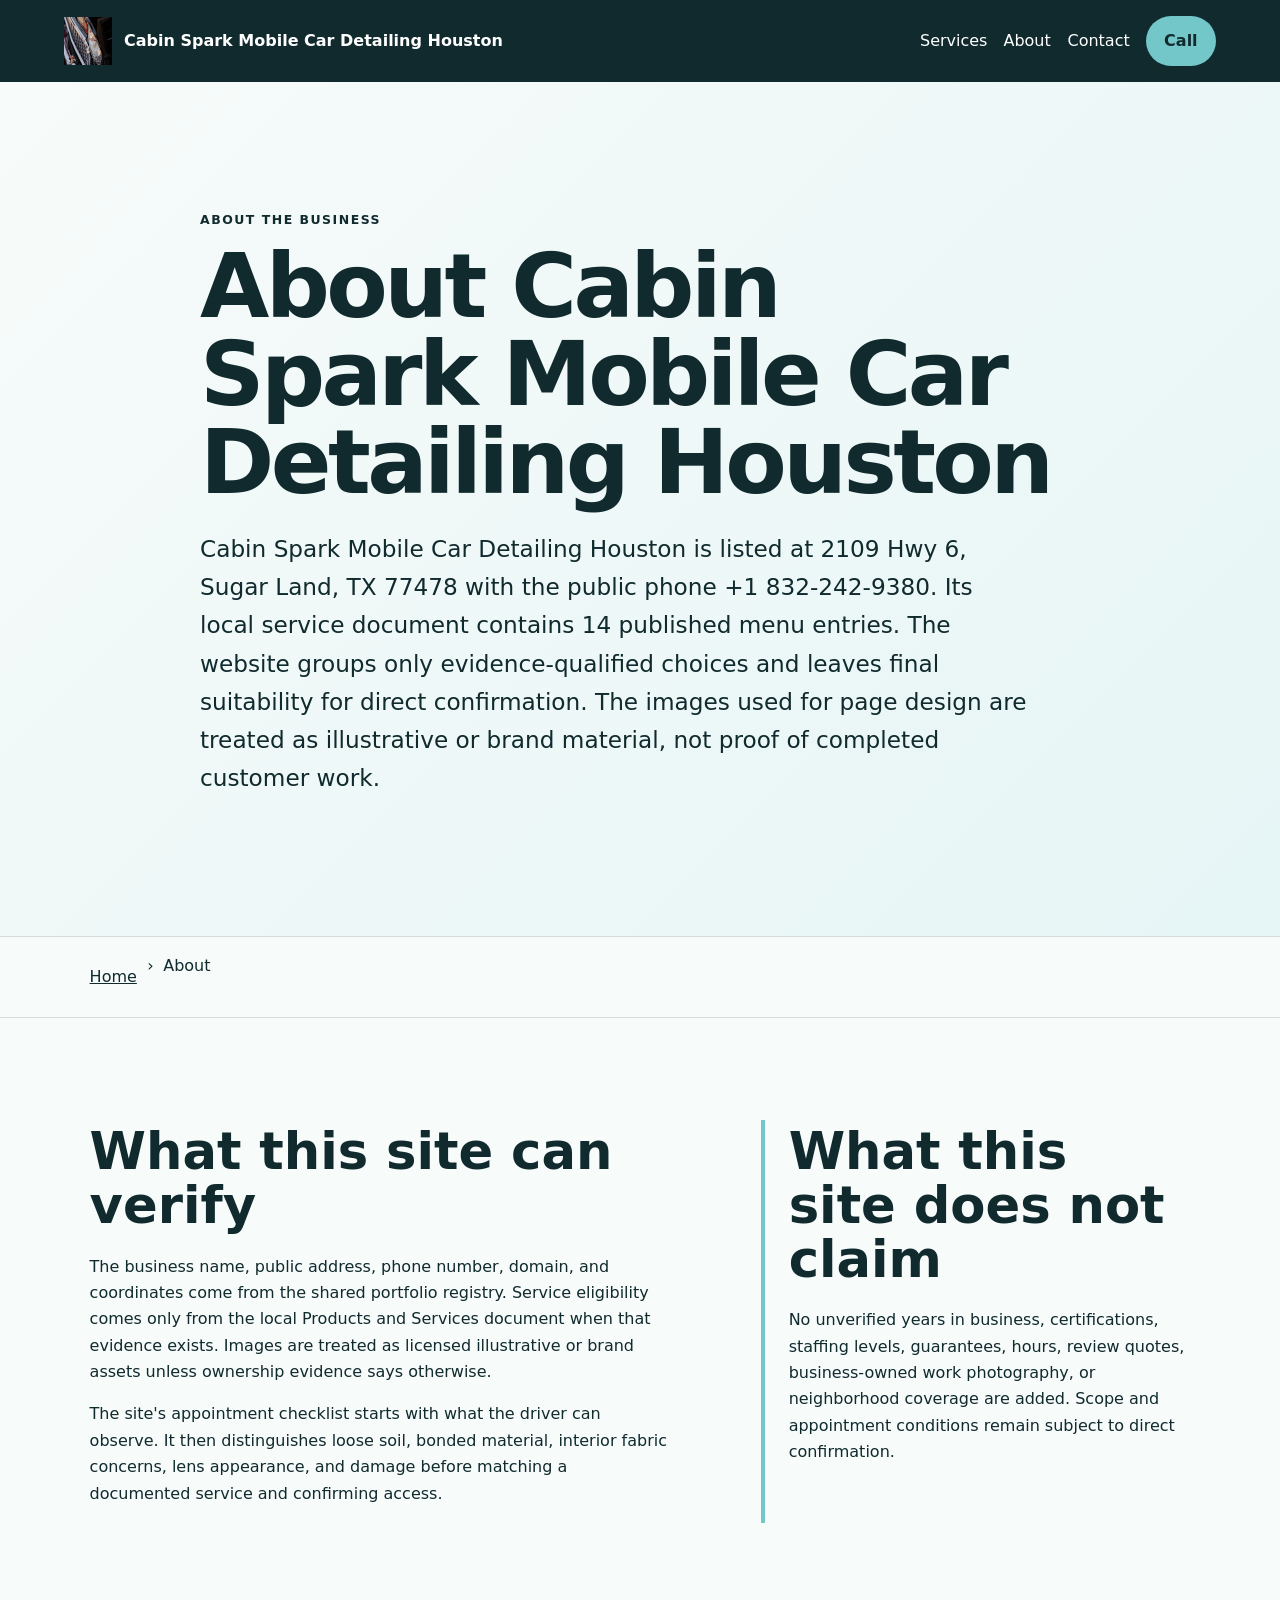
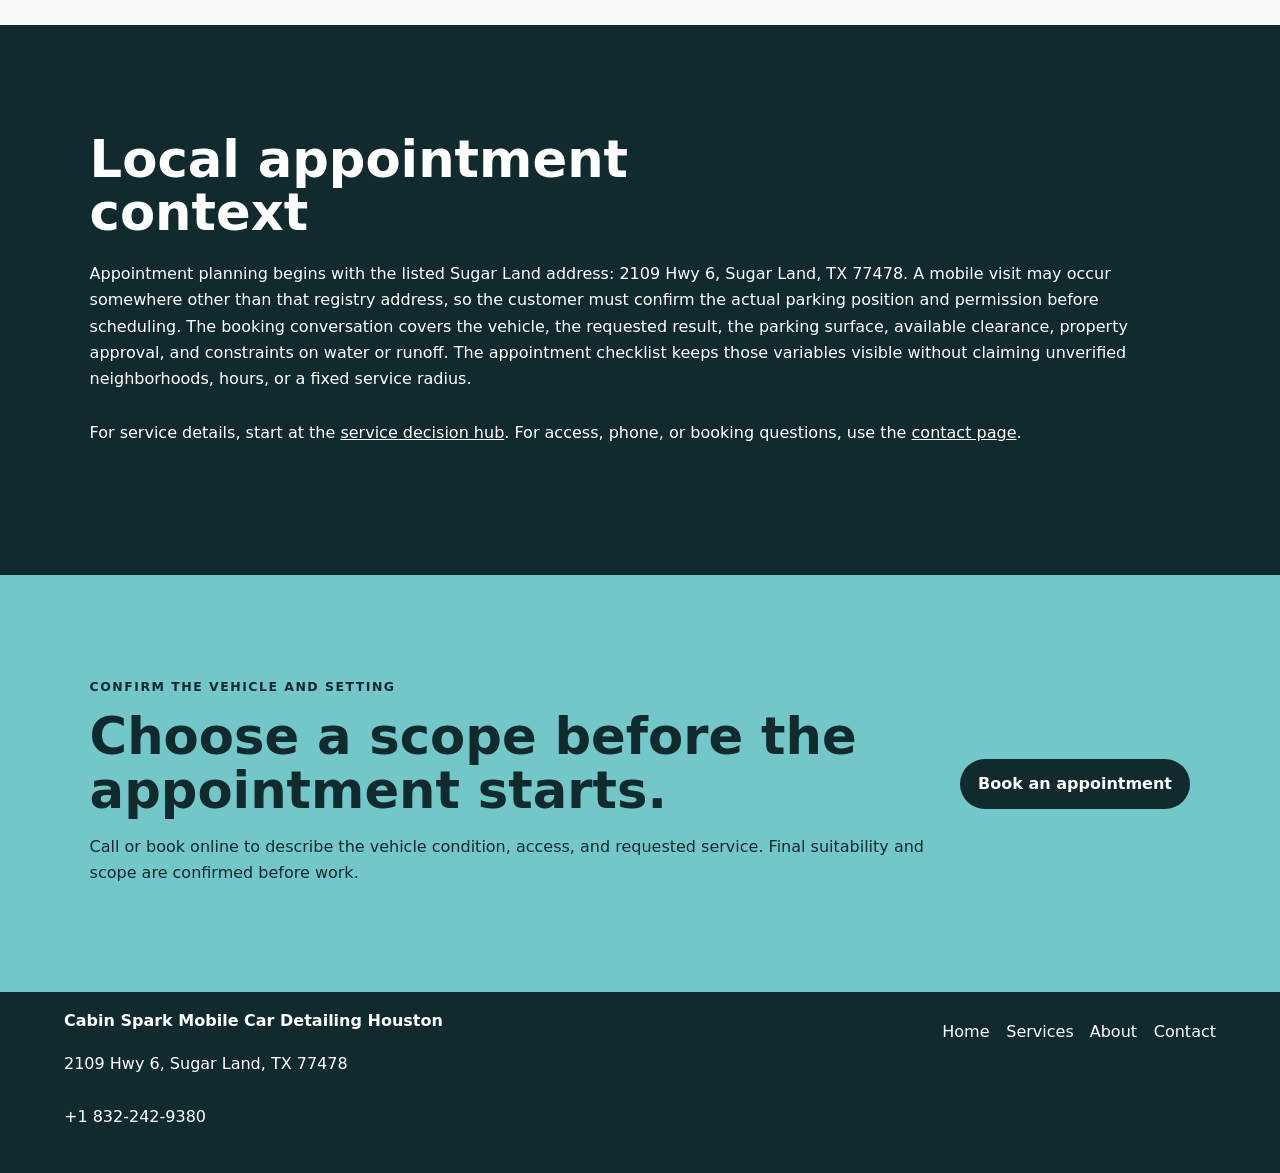
==== about/index.html @ b0222f08 "feat: add service SEO pages" ====
<!doctype html>
<html lang="en"><head>
  <meta charset="utf-8"><meta name="viewport" content="width=device-width,initial-scale=1">
  <title>About Cabin Spark Mobile Car Detailing Houston | Sugar Land, TX</title>
  <meta name="description" content="Verified identity, evidence boundaries, and appointment-planning approach for Cabin Spark Mobile Car Detailing Houston in Sugar Land, TX.">
  <meta name="robots" content="index, follow, max-image-preview:large, max-snippet:-1">
  <link rel="canonical" href="https://cabinspark.shop/about/">
  <meta property="og:type" content="website"><meta property="og:title" content="About Cabin Spark Mobile Car Detailing Houston | Sugar Land, TX">
  <meta property="og:description" content="Verified identity, evidence boundaries, and appointment-planning approach for Cabin Spark Mobile Car Detailing Houston in Sugar Land, TX."><meta property="og:url" content="https://cabinspark.shop/about/">
  <meta property="og:image" content="https://cabinspark.shop/assets/photos/hero-chrome-detail.webp"><meta name="twitter:card" content="summary_large_image">
  <link rel="icon" href="/favicon.svg"><link rel="stylesheet" href="/seo-pages.css"><script type="application/ld+json">{
  "@context": "https://schema.org",
  "@graph": [
    {
      "@type": "BreadcrumbList",
      "@id": "https://cabinspark.shop/about/#breadcrumb",
      "itemListElement": [
        {
          "@type": "ListItem",
          "position": 1,
          "name": "Home",
          "item": "https://cabinspark.shop/"
        },
        {
          "@type": "ListItem",
          "position": 2,
          "name": "About Cabin Spark Mobile Car Detailing Houston | Sugar Land, TX",
          "item": "https://cabinspark.shop/about/"
        }
      ]
    },
    {
      "@type": "WebPage",
      "@id": "https://cabinspark.shop/about/#webpage",
      "url": "https://cabinspark.shop/about/",
      "name": "About Cabin Spark Mobile Car Detailing Houston | Sugar Land, TX",
      "description": "Verified identity, evidence boundaries, and appointment-planning approach for Cabin Spark Mobile Car Detailing Houston in Sugar Land, TX.",
      "breadcrumb": {
        "@id": "https://cabinspark.shop/about/#breadcrumb"
      },
      "isPartOf": {
        "@id": "https://cabinspark.shop/#website"
      },
      "about": {
        "@id": "https://cabinspark.shop/#business"
      }
    },
    {
      "@type": "ImageObject",
      "@id": "https://cabinspark.shop/about/#primaryimage",
      "contentUrl": "https://cabinspark.shop/assets/photos/hero-chrome-detail.webp",
      "caption": "Illustrative detailing artwork for Cabin Spark Mobile Car Detailing Houston",
      "representativeOfPage": true
    }
  ]
}</script>
</head><body style="--pilot-accent:#73c7c9;--pilot-dark:#102a2e;--pilot-paper:#f7fbfa">
<a class="skip-link" href="#content">Skip to content</a>
<header class="pilot-header"><a class="pilot-brand" href="/"><img src="/assets/photos/hero-chrome-detail.webp" width="48" height="48" alt=""><span>Cabin Spark Mobile Car Detailing Houston</span></a>
<nav aria-label="Primary navigation"><a href="/services/">Services</a><a href="/about/">About</a><a href="/contact/">Contact</a><a class="pilot-call" href="tel:+18322429380">Call</a></nav></header>
<main id="content"><section class="pilot-hero text-only"><div><p class="eyebrow">About the business</p><h1>About Cabin Spark Mobile Car Detailing Houston</h1><p class="pilot-answer">Cabin Spark Mobile Car Detailing Houston is listed at 2109 Hwy 6, Sugar Land, TX 77478 with the public phone +1 832-242-9380. Its local service document contains 14 published menu entries. The website groups only evidence-qualified choices and leaves final suitability for direct confirmation. The images used for page design are treated as illustrative or brand material, not proof of completed customer work.</p></div></section><nav class="breadcrumbs" aria-label="Breadcrumb"><a href="/">Home</a><span>›</span><span>About</span></nav>
<section class="pilot-section pilot-grid"><div><h2>What this site can verify</h2><p>The business name, public address, phone number, domain, and coordinates come from the shared portfolio registry. Service eligibility comes only from the local Products and Services document when that evidence exists. Images are treated as licensed illustrative or brand assets unless ownership evidence says otherwise.</p><p>The site&#x27;s appointment checklist starts with what the driver can observe. It then distinguishes loose soil, bonded material, interior fabric concerns, lens appearance, and damage before matching a documented service and confirming access.</p></div><aside><h2>What this site does not claim</h2><p>No unverified years in business, certifications, staffing levels, guarantees, hours, review quotes, business-owned work photography, or neighborhood coverage are added. Scope and appointment conditions remain subject to direct confirmation.</p></aside></section>
<section class="pilot-section tone"><h2>Local appointment context</h2><p>Appointment planning begins with the listed Sugar Land address: 2109 Hwy 6, Sugar Land, TX 77478. A mobile visit may occur somewhere other than that registry address, so the customer must confirm the actual parking position and permission before scheduling. The booking conversation covers the vehicle, the requested result, the parking surface, available clearance, property approval, and constraints on water or runoff. The appointment checklist keeps those variables visible without claiming unverified neighborhoods, hours, or a fixed service radius.</p><p>For service details, start at the <a href="/services/">service decision hub</a>. For access, phone, or booking questions, use the <a href="/contact/">contact page</a>.</p></section>
<section class="pilot-cta"><div><p class="eyebrow">Confirm the vehicle and setting</p><h2>Choose a scope before the appointment starts.</h2><p>Call or book online to describe the vehicle condition, access, and requested service. Final suitability and scope are confirmed before work.</p></div><a class="pilot-button" href="https://cal.com/sumitdatta/auto-detail-service">Book an appointment</a></section>
</main><footer class="pilot-footer"><div><strong>Cabin Spark Mobile Car Detailing Houston</strong><p>2109 Hwy 6, Sugar Land, TX 77478</p><p><a href="tel:+18322429380">+1 832-242-9380</a></p></div><nav aria-label="Footer navigation"><a href="/">Home</a><a href="/services/">Services</a><a href="/about/">About</a><a href="/contact/">Contact</a></nav></footer>
</body></html>
---- seo-pages.css ----
*{box-sizing:border-box}html{scroll-behavior:smooth}body{margin:0;background:var(--pilot-paper);color:var(--pilot-dark);font-family:system-ui,-apple-system,BlinkMacSystemFont,"Segoe UI",sans-serif;line-height:1.65}.skip-link{position:absolute;left:-999px}.skip-link:focus{left:1rem;top:1rem;z-index:9;background:#fff;padding:.75rem}.pilot-header,.pilot-footer{display:flex;align-items:center;justify-content:space-between;gap:1.5rem;padding:1rem clamp(1rem,5vw,4rem);background:var(--pilot-dark);color:#fff}.pilot-header{position:sticky;top:0;z-index:5}.pilot-brand{display:flex;align-items:center;gap:.75rem;max-width:36rem;font-weight:800}.pilot-header a,.pilot-footer a{color:inherit;text-decoration:none}.pilot-header nav,.pilot-footer nav{display:flex;flex-wrap:wrap;gap:1rem;align-items:center}.pilot-header nav a,.pilot-footer nav a,.breadcrumbs a,.pilot-section a,.pilot-footer>div a{display:inline-flex;min-width:48px;min-height:48px;align-items:center}.pilot-call,.pilot-button{display:inline-flex;min-height:48px;align-items:center;justify-content:center;border-radius:999px;background:var(--pilot-accent);color:var(--pilot-dark)!important;padding:.75rem 1.15rem;font-weight:800;text-decoration:none}.pilot-hero{display:grid;grid-template-columns:minmax(0,1.2fr) minmax(260px,.8fr);gap:clamp(2rem,6vw,6rem);padding:clamp(4rem,9vw,8rem) clamp(1.25rem,7vw,7rem);align-items:center;background:linear-gradient(135deg,var(--pilot-paper),color-mix(in srgb,var(--pilot-accent) 18%,white))}.pilot-hero.text-only{grid-template-columns:minmax(0,880px);justify-content:center}.pilot-hero h1{font-size:clamp(2.5rem,7vw,6rem);line-height:.98;margin:.3rem 0 1.25rem;letter-spacing:-.04em}.pilot-hero img{width:100%;height:auto;aspect-ratio:4/3;object-fit:cover;border-radius:1.5rem;box-shadow:0 28px 70px #0003}.pilot-answer{font-size:clamp(1.15rem,2vw,1.45rem);max-width:52rem}.pilot-proof,.source-note{font-size:.9rem;opacity:.76}.eyebrow{text-transform:uppercase;letter-spacing:.12em;font-size:.78rem;font-weight:900}.breadcrumbs{display:flex;gap:.6rem;flex-wrap:wrap;padding:1rem clamp(1.25rem,7vw,7rem);border-block:1px solid #0002}.breadcrumbs a,.pilot-section a{color:inherit}.pilot-section{padding:clamp(3.5rem,8vw,7rem) clamp(1.25rem,7vw,7rem)}.pilot-section h2{font-size:clamp(2rem,4vw,3.6rem);line-height:1.05;max-width:18ch;margin:.3rem 0 1.3rem}.pilot-section h3{font-size:1.25rem;margin-top:2rem}.pilot-grid{display:grid;grid-template-columns:minmax(0,1.15fr) minmax(260px,.85fr);gap:clamp(2rem,7vw,7rem)}.pilot-grid aside{border-left:4px solid var(--pilot-accent);padding-left:1.5rem}.tone{background:var(--pilot-dark);color:#fff}.checklist,.steps{padding-left:1.25rem}.checklist li,.steps li{margin:.75rem 0}.steps{display:grid;grid-template-columns:repeat(5,minmax(0,1fr));gap:1rem;list-style:none;padding:0;counter-reset:step}.steps li{counter-increment:step;padding:1rem;border:1px solid #fff4;border-radius:1rem}.steps li:before{content:counter(step);display:block;font-size:2rem;font-weight:900;color:var(--pilot-accent)}.faq-list{max-width:900px}.faq-list details{border-top:1px solid #0003;padding:1rem 0}.faq-list summary{font-size:1.15rem;font-weight:800;cursor:pointer}.related-links,.service-cards{display:grid;grid-template-columns:repeat(2,minmax(0,1fr));gap:1rem}.related-links a,.service-cards article{display:block;padding:1.25rem;border:1px solid #0003;border-radius:1rem;background:#fff}.service-cards h2{font-size:1.6rem}.pilot-cta{display:flex;align-items:center;justify-content:space-between;gap:2rem;padding:clamp(3rem,7vw,6rem) clamp(1.25rem,7vw,7rem);background:var(--pilot-accent)}.pilot-cta h2{font-size:clamp(2rem,4vw,3.5rem);line-height:1.05;margin:.25rem 0}.pilot-cta .pilot-button{background:var(--pilot-dark);color:#fff!important;white-space:nowrap}.pilot-footer{align-items:flex-start}.large-link{font-size:clamp(1.4rem,3vw,2.4rem);font-weight:900}@media(max-width:800px){.pilot-header{position:static;align-items:flex-start}.pilot-brand span{display:none}.pilot-hero,.pilot-grid{grid-template-columns:1fr}.steps{grid-template-columns:1fr}.related-links,.service-cards{grid-template-columns:1fr}.pilot-cta,.pilot-footer{align-items:flex-start;flex-direction:column}}
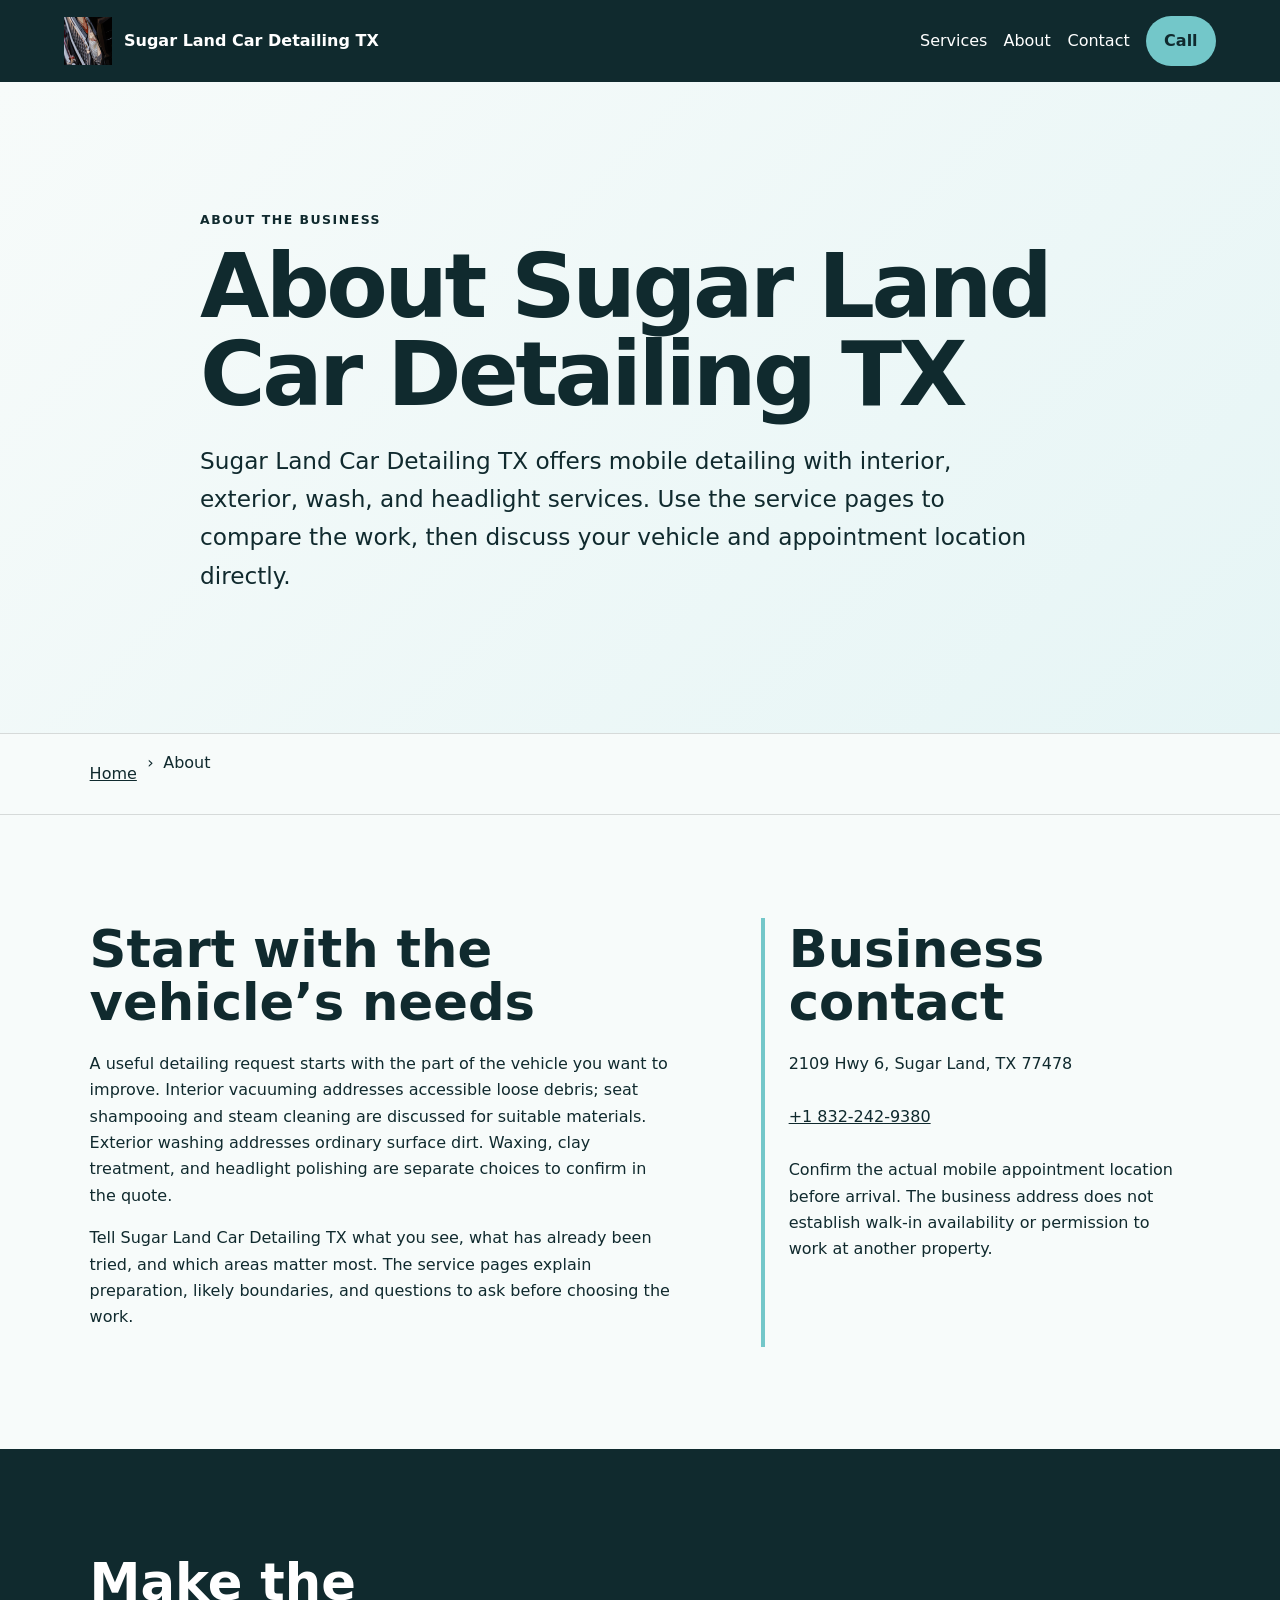
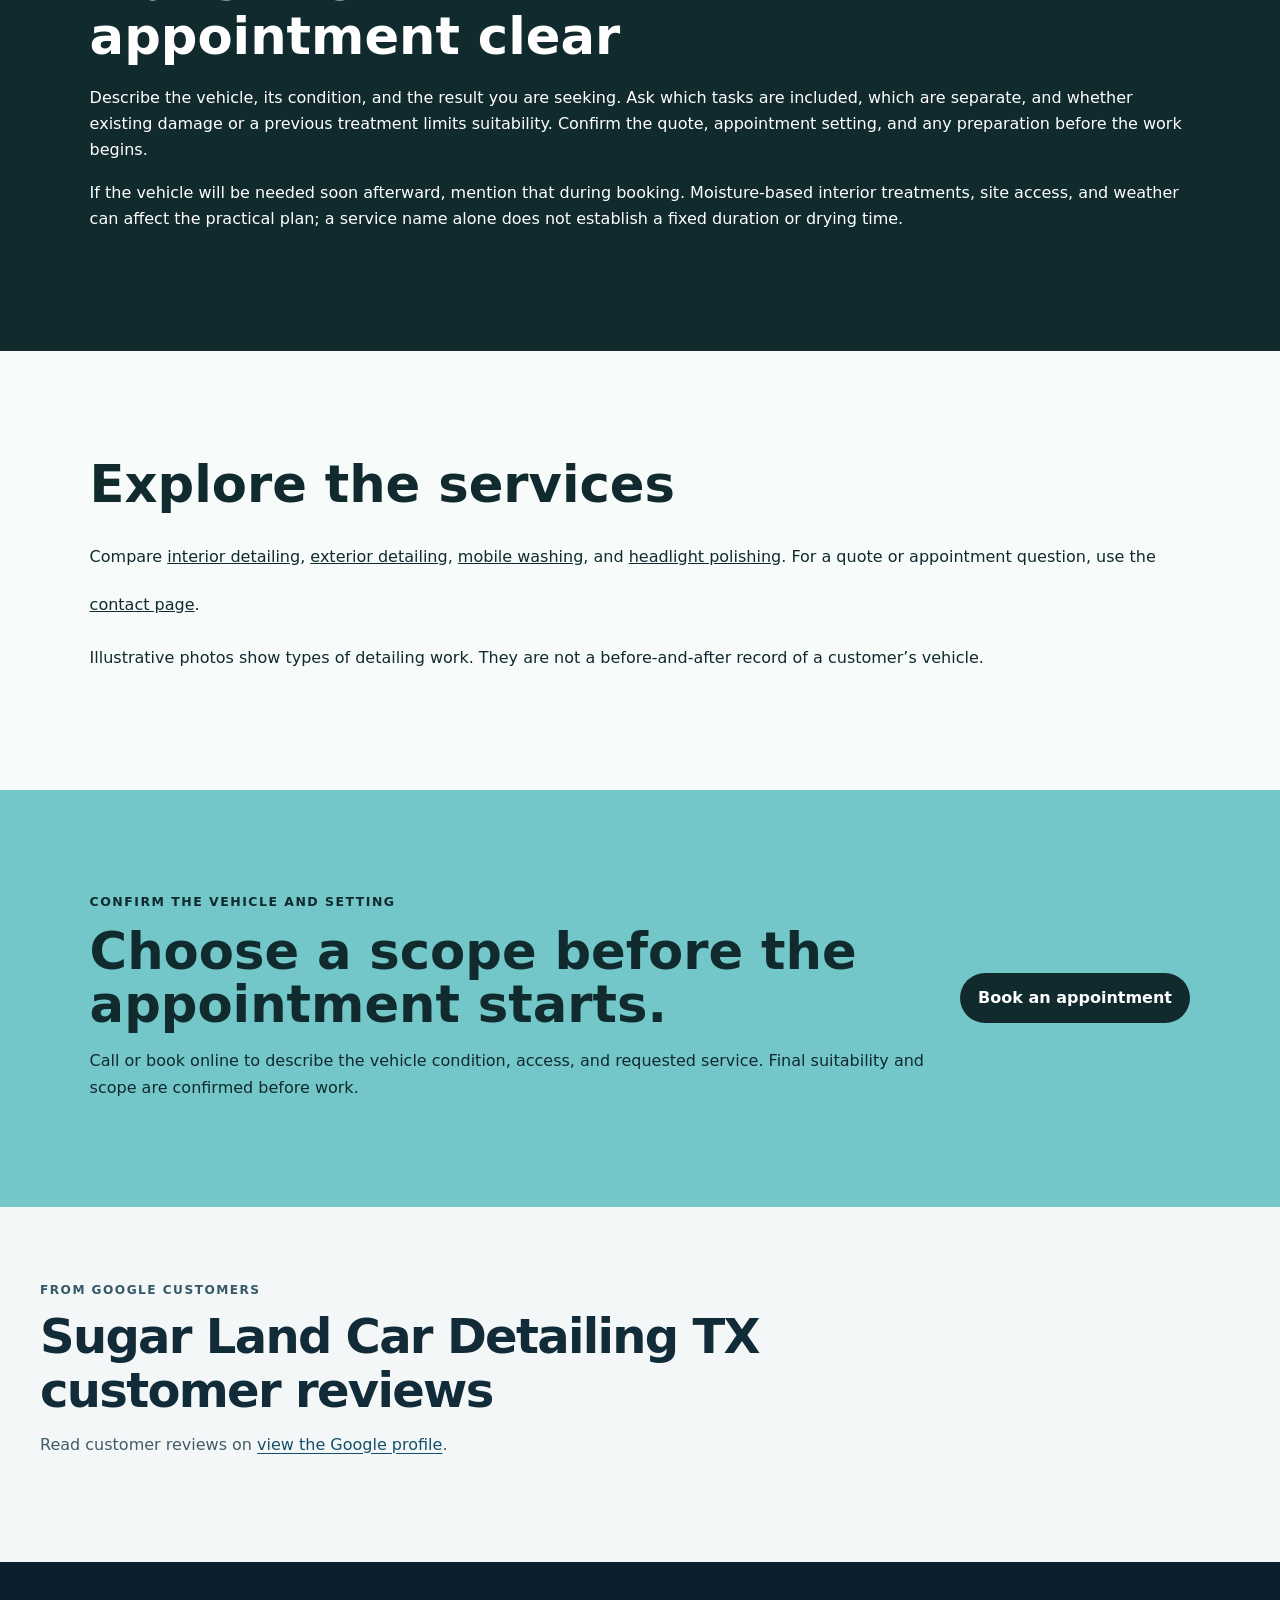
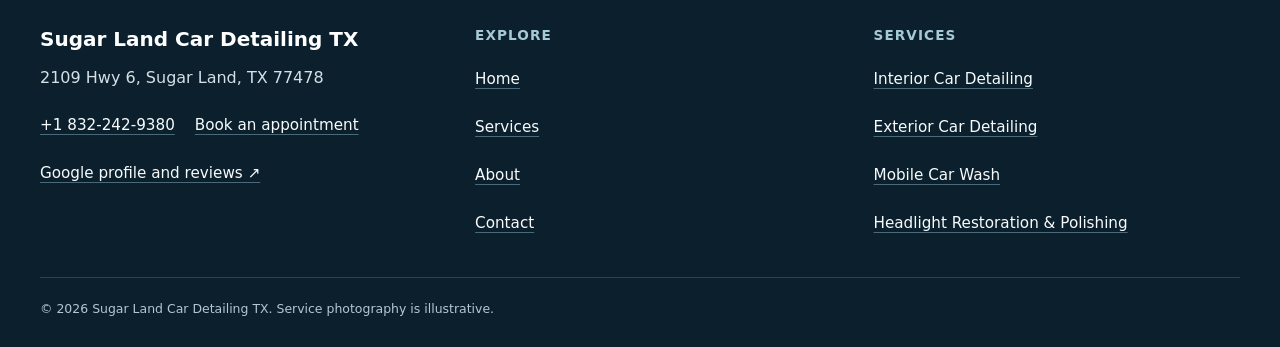
==== commit b535e1bc: "Align website branding and local service information" ====
--- a/about/index.html
+++ b/about/index.html
@@ -1,66 +1,70 @@
 <!doctype html>
 <html lang="en"><head>
   <meta charset="utf-8"><meta name="viewport" content="width=device-width,initial-scale=1">
-  <title>About Cabin Spark Mobile Car Detailing Houston | Sugar Land, TX</title>
-  <meta name="description" content="Verified identity, evidence boundaries, and appointment-planning approach for Cabin Spark Mobile Car Detailing Houston in Sugar Land, TX.">
+  <title>About Sugar Land Car Detailing TX | Sugar Land, TX</title>
+  <meta name="description" content="Verified identity, evidence boundaries, and appointment-planning approach for Sugar Land Car Detailing TX in Sugar Land, TX.">
   <meta name="robots" content="index, follow, max-image-preview:large, max-snippet:-1">
-  <link rel="canonical" href="https://cabinspark.shop/about/">
-  <meta property="og:type" content="website"><meta property="og:title" content="About Cabin Spark Mobile Car Detailing Houston | Sugar Land, TX">
-  <meta property="og:description" content="Verified identity, evidence boundaries, and appointment-planning approach for Cabin Spark Mobile Car Detailing Houston in Sugar Land, TX."><meta property="og:url" content="https://cabinspark.shop/about/">
-  <meta property="og:image" content="https://cabinspark.shop/assets/photos/hero-chrome-detail.webp"><meta name="twitter:card" content="summary_large_image">
+  <link rel="canonical" href="https://sugarlandcardetailingtx.shop/about/">
+  <meta property="og:type" content="website"><meta property="og:title" content="About Sugar Land Car Detailing TX | Sugar Land, TX">
+  <meta property="og:description" content="Verified identity, evidence boundaries, and appointment-planning approach for Sugar Land Car Detailing TX in Sugar Land, TX."><meta property="og:url" content="https://sugarlandcardetailingtx.shop/about/">
+  <meta property="og:image" content="https://sugarlandcardetailingtx.shop/assets/photos/hero-chrome-detail.webp"><meta name="twitter:card" content="summary_large_image">
   <link rel="icon" href="/favicon.svg"><link rel="stylesheet" href="/seo-pages.css"><script type="application/ld+json">{
   "@context": "https://schema.org",
   "@graph": [
     {
       "@type": "BreadcrumbList",
-      "@id": "https://cabinspark.shop/about/#breadcrumb",
+      "@id": "https://sugarlandcardetailingtx.shop/about/#breadcrumb",
       "itemListElement": [
         {
           "@type": "ListItem",
           "position": 1,
           "name": "Home",
-          "item": "https://cabinspark.shop/"
+          "item": "https://sugarlandcardetailingtx.shop/"
         },
         {
           "@type": "ListItem",
           "position": 2,
-          "name": "About Cabin Spark Mobile Car Detailing Houston | Sugar Land, TX",
-          "item": "https://cabinspark.shop/about/"
+          "name": "About Sugar Land Car Detailing TX | Sugar Land, TX",
+          "item": "https://sugarlandcardetailingtx.shop/about/"
         }
       ]
     },
     {
       "@type": "WebPage",
-      "@id": "https://cabinspark.shop/about/#webpage",
-      "url": "https://cabinspark.shop/about/",
-      "name": "About Cabin Spark Mobile Car Detailing Houston | Sugar Land, TX",
-      "description": "Verified identity, evidence boundaries, and appointment-planning approach for Cabin Spark Mobile Car Detailing Houston in Sugar Land, TX.",
+      "@id": "https://sugarlandcardetailingtx.shop/about/#webpage",
+      "url": "https://sugarlandcardetailingtx.shop/about/",
+      "name": "About Sugar Land Car Detailing TX | Sugar Land, TX",
+      "description": "Verified identity, evidence boundaries, and appointment-planning approach for Sugar Land Car Detailing TX in Sugar Land, TX.",
       "breadcrumb": {
-        "@id": "https://cabinspark.shop/about/#breadcrumb"
+        "@id": "https://sugarlandcardetailingtx.shop/about/#breadcrumb"
       },
       "isPartOf": {
-        "@id": "https://cabinspark.shop/#website"
+        "@id": "https://sugarlandcardetailingtx.shop/#website"
       },
       "about": {
-        "@id": "https://cabinspark.shop/#business"
+        "@id": "https://sugarlandcardetailingtx.shop/#business"
       }
     },
     {
       "@type": "ImageObject",
-      "@id": "https://cabinspark.shop/about/#primaryimage",
-      "contentUrl": "https://cabinspark.shop/assets/photos/hero-chrome-detail.webp",
-      "caption": "Illustrative detailing artwork for Cabin Spark Mobile Car Detailing Houston",
+      "@id": "https://sugarlandcardetailingtx.shop/about/#primaryimage",
+      "contentUrl": "https://sugarlandcardetailingtx.shop/assets/photos/hero-chrome-detail.webp",
+      "caption": "Illustrative detailing artwork for Sugar Land Car Detailing TX",
       "representativeOfPage": true
     }
   ]
 }</script>
+<link rel="stylesheet" href="/portfolio-components.css">
 </head><body style="--pilot-accent:#73c7c9;--pilot-dark:#102a2e;--pilot-paper:#f7fbfa">
 <a class="skip-link" href="#content">Skip to content</a>
-<header class="pilot-header"><a class="pilot-brand" href="/"><img src="/assets/photos/hero-chrome-detail.webp" width="48" height="48" alt=""><span>Cabin Spark Mobile Car Detailing Houston</span></a>
+<header class="pilot-header"><a class="pilot-brand" href="/"><img src="/assets/photos/hero-chrome-detail.webp" width="48" height="48" alt=""><span>Sugar Land Car Detailing TX</span></a>
 <nav aria-label="Primary navigation"><a href="/services/">Services</a><a href="/about/">About</a><a href="/contact/">Contact</a><a class="pilot-call" href="tel:+18322429380">Call</a></nav></header>
-<main id="content"><section class="pilot-hero text-only"><div><p class="eyebrow">About the business</p><h1>About Cabin Spark Mobile Car Detailing Houston</h1><p class="pilot-answer">Cabin Spark Mobile Car Detailing Houston is listed at 2109 Hwy 6, Sugar Land, TX 77478 with the public phone +1 832-242-9380. Its local service document contains 14 published menu entries. The website groups only evidence-qualified choices and leaves final suitability for direct confirmation. The images used for page design are treated as illustrative or brand material, not proof of completed customer work.</p></div></section><nav class="breadcrumbs" aria-label="Breadcrumb"><a href="/">Home</a><span>›</span><span>About</span></nav>
-<section class="pilot-section pilot-grid"><div><h2>What this site can verify</h2><p>The business name, public address, phone number, domain, and coordinates come from the shared portfolio registry. Service eligibility comes only from the local Products and Services document when that evidence exists. Images are treated as licensed illustrative or brand assets unless ownership evidence says otherwise.</p><p>The site&#x27;s appointment checklist starts with what the driver can observe. It then distinguishes loose soil, bonded material, interior fabric concerns, lens appearance, and damage before matching a documented service and confirming access.</p></div><aside><h2>What this site does not claim</h2><p>No unverified years in business, certifications, staffing levels, guarantees, hours, review quotes, business-owned work photography, or neighborhood coverage are added. Scope and appointment conditions remain subject to direct confirmation.</p></aside></section>
-<section class="pilot-section tone"><h2>Local appointment context</h2><p>Appointment planning begins with the listed Sugar Land address: 2109 Hwy 6, Sugar Land, TX 77478. A mobile visit may occur somewhere other than that registry address, so the customer must confirm the actual parking position and permission before scheduling. The booking conversation covers the vehicle, the requested result, the parking surface, available clearance, property approval, and constraints on water or runoff. The appointment checklist keeps those variables visible without claiming unverified neighborhoods, hours, or a fixed service radius.</p><p>For service details, start at the <a href="/services/">service decision hub</a>. For access, phone, or booking questions, use the <a href="/contact/">contact page</a>.</p></section>
+<main id="content"><section class="pilot-hero text-only"><div><p class="eyebrow">About the business</p><h1>About Sugar Land Car Detailing TX</h1><p class="pilot-answer">Sugar Land Car Detailing TX offers mobile detailing with interior, exterior, wash, and headlight services. Use the service pages to compare the work, then discuss your vehicle and appointment location directly.</p></div></section><nav class="breadcrumbs" aria-label="Breadcrumb"><a href="/">Home</a><span>›</span><span>About</span></nav>
+<section class="pilot-section pilot-grid"><div><h2>Start with the vehicle’s needs</h2><p>A useful detailing request starts with the part of the vehicle you want to improve. Interior vacuuming addresses accessible loose debris; seat shampooing and steam cleaning are discussed for suitable materials. Exterior washing addresses ordinary surface dirt. Waxing, clay treatment, and headlight polishing are separate choices to confirm in the quote.</p><p>Tell Sugar Land Car Detailing TX what you see, what has already been tried, and which areas matter most. The service pages explain preparation, likely boundaries, and questions to ask before choosing the work.</p></div><aside><h2>Business contact</h2><p>2109 Hwy 6, Sugar Land, TX 77478</p><p><a href="tel:+18322429380">+1 832-242-9380</a></p><p>Confirm the actual mobile appointment location before arrival. The business address does not establish walk-in availability or permission to work at another property.</p></aside></section>
+<section class="pilot-section tone"><h2>Make the appointment clear</h2><p>Describe the vehicle, its condition, and the result you are seeking. Ask which tasks are included, which are separate, and whether existing damage or a previous treatment limits suitability. Confirm the quote, appointment setting, and any preparation before the work begins.</p><p>If the vehicle will be needed soon afterward, mention that during booking. Moisture-based interior treatments, site access, and weather can affect the practical plan; a service name alone does not establish a fixed duration or drying time.</p></section>
+<section class="pilot-section"><h2>Explore the services</h2><p>Compare <a href="/services/interior-car-detailing/">interior detailing</a>, <a href="/services/exterior-car-detailing/">exterior detailing</a>, <a href="/services/mobile-car-wash/">mobile washing</a>, and <a href="/services/headlight-restoration/">headlight polishing</a>. For a quote or appointment question, use the <a href="/contact/">contact page</a>.</p><p>Illustrative photos show types of detailing work. They are not a before-and-after record of a customer’s vehicle.</p></section>
 <section class="pilot-cta"><div><p class="eyebrow">Confirm the vehicle and setting</p><h2>Choose a scope before the appointment starts.</h2><p>Call or book online to describe the vehicle condition, access, and requested service. Final suitability and scope are confirmed before work.</p></div><a class="pilot-button" href="https://cal.com/sumitdatta/auto-detail-service">Book an appointment</a></section>
-</main><footer class="pilot-footer"><div><strong>Cabin Spark Mobile Car Detailing Houston</strong><p>2109 Hwy 6, Sugar Land, TX 77478</p><p><a href="tel:+18322429380">+1 832-242-9380</a></p></div><nav aria-label="Footer navigation"><a href="/">Home</a><a href="/services/">Services</a><a href="/about/">About</a><a href="/contact/">Contact</a></nav></footer>
+<!-- PORTFOLIO-REVIEWS:START --><section class="portfolio-reviews" aria-labelledby="portfolio-reviews-title"><div class="portfolio-reviews__heading"><div><p class="portfolio-reviews__kicker">From Google customers</p><h2 id="portfolio-reviews-title">Sugar Land Car Detailing TX customer reviews</h2><p class="portfolio-reviews__intro">Read customer reviews on <a href="https://www.google.com/maps?cid=11179928466165731018" target="_blank" rel="noopener noreferrer">view the Google profile</a>.</p></div></div></section><!-- PORTFOLIO-REVIEWS:END -->
+</main><footer class="portfolio-footer"><div class="portfolio-footer__grid"><div><strong class="portfolio-footer__name">Sugar Land Car Detailing TX</strong><address>2109 Hwy 6, Sugar Land, TX 77478</address><div class="portfolio-footer__contact"><a href="tel:+18322429380">+1 832-242-9380</a><a href="https://cal.com/sumitdatta/auto-detail-service">Book an appointment</a></div><a href="https://www.google.com/maps?cid=11179928466165731018" target="_blank" rel="noopener noreferrer">Google profile and reviews ↗</a></div><div><h2>Explore</h2><nav aria-label="Footer navigation"><a href="/">Home</a><a href="/services/">Services</a><a href="/about/">About</a><a href="/contact/">Contact</a></nav></div><div><h2>Services</h2><nav aria-label="Service pages"><a href="/services/interior-car-detailing/">Interior Car Detailing</a><a href="/services/exterior-car-detailing/">Exterior Car Detailing</a><a href="/services/mobile-car-wash/">Mobile Car Wash</a><a href="/services/headlight-restoration/">Headlight Restoration &amp; Polishing</a></nav></div></div><p class="portfolio-footer__bottom">© <span id="year">2026</span> Sugar Land Car Detailing TX. Service photography is illustrative.</p></footer>
+<script src="/portfolio-components.js" defer></script>
 </body></html>
--- a/portfolio-components.css
+++ b/portfolio-components.css
@@ -0,0 +1,37 @@
+/* Portfolio components: scoped styles, no external requests. */
+.portfolio-reviews,.portfolio-footer{box-sizing:border-box;min-width:0;font-family:inherit}
+.portfolio-reviews *,.portfolio-footer *{box-sizing:border-box}
+.portfolio-reviews{color:#122b38;background:#f4f7f8;padding:clamp(3rem,6vw,5.5rem) max(20px,calc((100% - 1200px)/2));isolation:isolate}
+.portfolio-reviews__heading{display:flex;justify-content:space-between;align-items:flex-end;gap:24px;margin:0 0 28px}
+.portfolio-reviews__heading>div{min-width:0;max-width:850px}
+.portfolio-reviews__kicker{margin:0 0 10px;font-family:inherit;font-weight:700;font-size:.76rem;line-height:1.3;letter-spacing:.12em;text-transform:uppercase;color:#365968}
+.portfolio-reviews h2{max-width:none;margin:0 0 14px;font-family:inherit;font-size:clamp(1.8rem,4vw,3rem);font-weight:800;line-height:1.13;letter-spacing:-.035em;text-transform:none;color:#122b38;overflow-wrap:anywhere}
+.portfolio-reviews__intro{font-size:1rem;line-height:1.6;color:#425c68;margin:0}
+.portfolio-reviews__intro a,.portfolio-review__source{color:#164f68;text-decoration:underline;text-underline-offset:3px}
+.portfolio-reviews__controls{display:none;gap:8px;flex-shrink:0}
+.portfolio-reviews[data-ready] .portfolio-reviews__controls{display:flex}
+.portfolio-reviews__controls button{display:grid;place-items:center;width:48px;height:48px;border:1px solid #a9bac2;border-radius:50%;background:#fff;color:#122b38;font-family:inherit;font-weight:700;font-size:1.3rem;line-height:1;cursor:pointer}
+.portfolio-reviews__controls button:disabled{opacity:.35;cursor:default}
+.portfolio-reviews__track{display:flex;align-items:stretch;gap:18px;overflow-x:auto;overscroll-behavior-x:contain;scroll-snap-type:x proximity;scroll-padding-inline:1px;padding:2px 1px 20px;max-width:100%;min-width:0;scrollbar-width:thin;scrollbar-color:#7c9aa8 #dfe7eb}
+.portfolio-review{display:flex;flex-direction:column;flex:0 0 min(370px,86vw);min-width:0;max-width:100%;margin:0;padding:25px;background:#fff;border:1px solid #d7e1e6;border-radius:16px;box-shadow:0 8px 26px #0a263d08;scroll-snap-align:start;text-align:left}
+.portfolio-review__meta{display:flex;align-items:flex-start;justify-content:space-between;gap:14px;margin-bottom:16px}
+.portfolio-review__author{font-size:1rem;font-weight:800;line-height:1.4;color:#122b38;overflow-wrap:anywhere}
+.portfolio-review time{display:block;font-size:.82rem;line-height:1.5;color:#55717e;margin-top:3px}
+.portfolio-review__rating{white-space:nowrap;font-size:.85rem;font-weight:700;line-height:1.5;color:#735007}
+.portfolio-review blockquote{padding:0;margin:0 0 20px;border:0;color:#263f4c;font-family:inherit;font-weight:400;font-size:1rem;line-height:1.7;letter-spacing:normal;max-height:230px;overflow-y:auto;overflow-wrap:anywhere}
+.portfolio-review blockquote p{margin:0;font:inherit;color:inherit}
+.portfolio-review__source{display:inline-flex;align-items:center;min-height:48px;margin-top:auto;font-size:.9rem;font-weight:700}
+.portfolio-reviews__note{margin:15px 0 0;color:#58717e;font-size:.78rem;line-height:1.6}
+.portfolio-reviews :focus-visible,.portfolio-footer :focus-visible{outline:3px solid #167799;outline-offset:4px}
+.portfolio-footer{background:#0b202c;color:#f7fbfd;padding:clamp(2.5rem,5vw,4.5rem) max(20px,calc((100% - 1200px)/2)) 28px;line-height:1.6;text-align:left}
+.portfolio-footer__grid{display:grid;grid-template-columns:minmax(0,1.1fr) minmax(0,1fr) minmax(0,1fr);gap:32px}
+.portfolio-footer__name{display:block;margin:0 0 12px;color:#fff;font-size:1.25rem;font-weight:800;line-height:1.35;overflow-wrap:anywhere}
+.portfolio-footer address{font-size:1rem;font-style:normal;color:#d4e0e6;line-height:1.65}
+.portfolio-footer h2{margin:0 0 10px;font-family:inherit;font-size:.85rem;font-weight:800;line-height:1.4;letter-spacing:.08em;text-transform:uppercase;color:#a6c9d8;max-width:none}
+.portfolio-footer a{display:inline-flex;align-items:center;min-height:48px;max-width:100%;color:#f7fbfd;font-size:.95rem;text-decoration:underline;text-decoration-color:#4a6a79;text-underline-offset:4px;overflow-wrap:anywhere}
+.portfolio-footer a:hover{text-decoration-color:#e1eff5}
+.portfolio-footer nav{display:flex;flex-direction:column;align-items:flex-start;gap:0}
+.portfolio-footer__contact{display:flex;flex-wrap:wrap;gap:0 20px;margin-top:10px}
+.portfolio-footer__bottom{margin:30px 0 0;padding-top:20px;border-top:1px solid #ffffff26;color:#b2c7d1;font-size:.78rem;line-height:1.7}
+@media(max-width:760px){.portfolio-reviews__heading{align-items:flex-start;flex-direction:column;gap:16px}.portfolio-footer__grid{grid-template-columns:1fr;gap:28px}.portfolio-review{padding:21px;flex-basis:min(340px,84vw)}}
+@media(prefers-reduced-motion:reduce){.portfolio-reviews__track{scroll-behavior:auto}}
